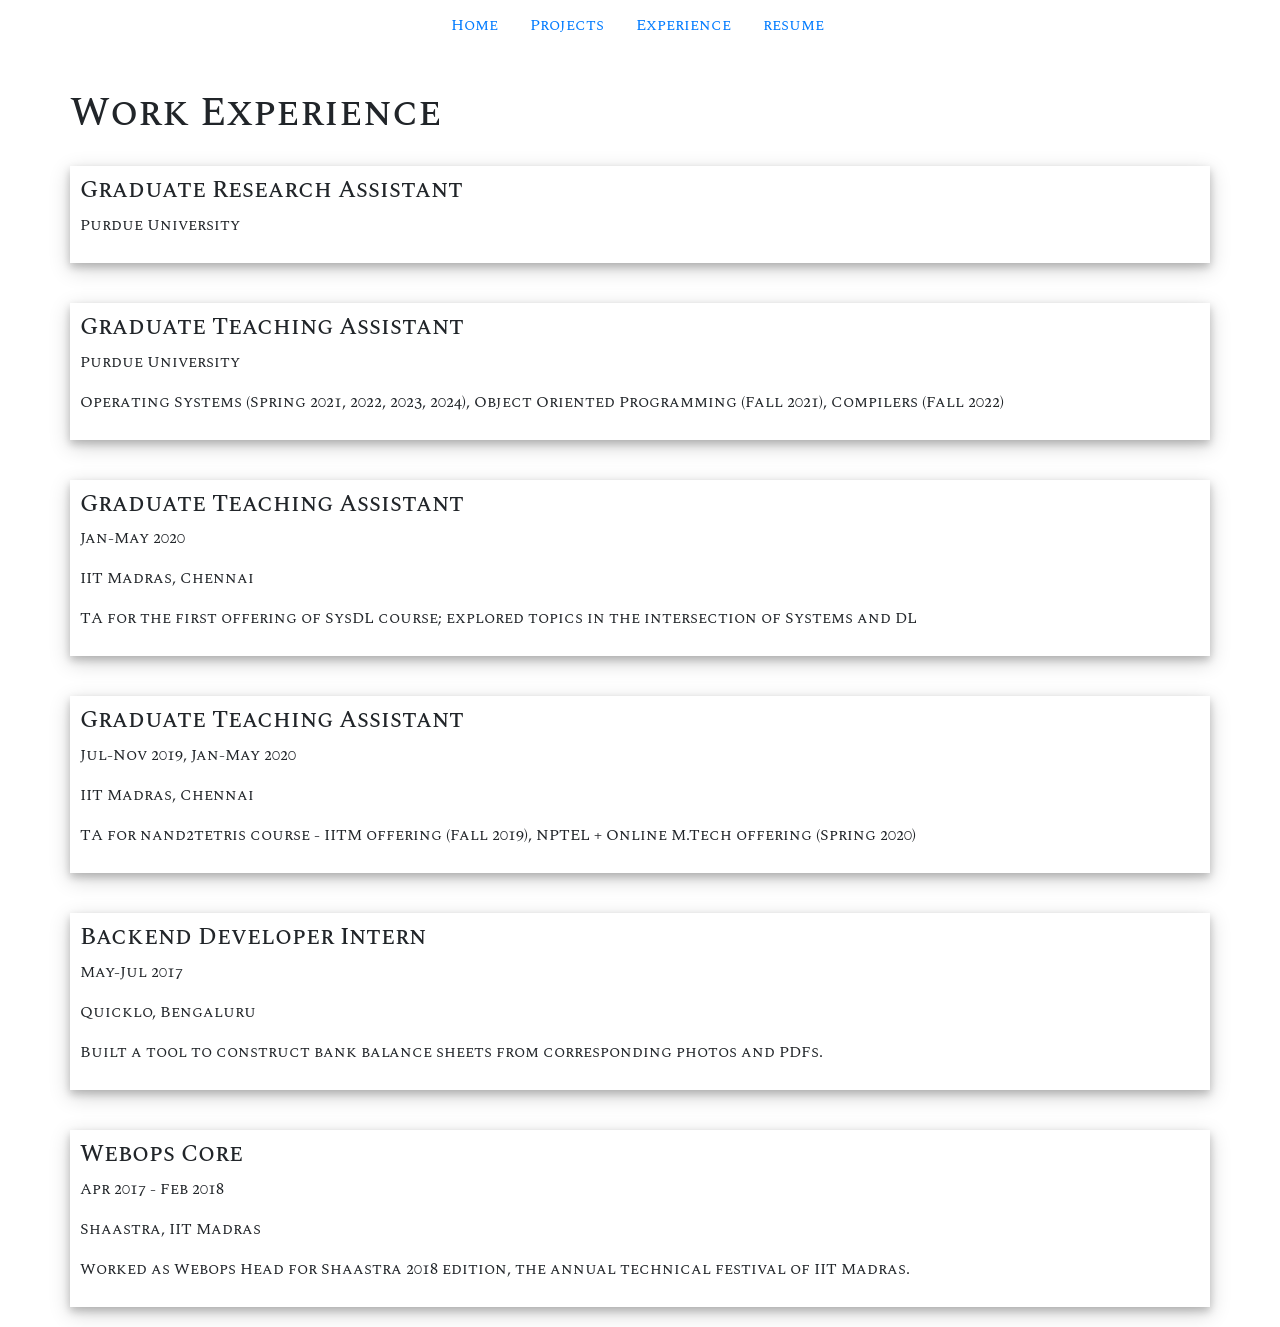
==== experience.html @ c031ea9e "initial commit" ====
<!DOCTYPE html>
<meta name="viewport" content="width=device-width, initial-scale=1, maximum-scale=1, user-scalable=0"/>
<html>
<head>
	<title>Gokulan Ravi</title>
</head>
<body>
	<ul class="nav justify-content-center">
		<li class="nav-item">
			<a class="nav-link" href="./">Home</a>
		</li>
		<li class="nav-item">
			<a class="nav-link" href="./projects">Projects</a>
		</li>
		<li class="nav-item">
			<a class="nav-link" href="./experience">Experience</a>
		</li>
		<!--<li>
			<a class="nav-link" href="./news">News</a>
		</li>-->
		<li>
			<a class="nav-link" href="./res/resume.pdf">resume</a>
		</li>
	</ul>
	<div class="container" id="main-page">
		<h1 class="row">Work Experience</h1>
		<div class="row">
      <div class="work">
        <h4>Graduate Research Assistant</h4>
        <p>Purdue University</p>
      </div>
			<div class="work">
				<h4>Graduate Teaching Assistant</h4>
				<p>Purdue University</p>
				<p>Operating Systems (Spring 2021, 2022, 2023, 2024), Object Oriented Programming (Fall 2021), Compilers (Fall 2022)</p>
			</div>
      <div class="work">
				<h4>Graduate Teaching Assistant</h4>
				<p>Jan-May 2020</p>
				<p>IIT Madras, Chennai</p>
				<p>TA for the first offering of SysDL course; explored topics in the intersection of Systems and DL</p>
			</div>
			<div class="work">
				<h4>Graduate Teaching Assistant</h4>
				<p>Jul-Nov 2019, Jan-May 2020</p>
				<p>IIT Madras, Chennai</p>
				<p>TA for nand2tetris course - IITM offering (Fall 2019), NPTEL + Online M.Tech offering (Spring 2020)</p>
			</div>
			<div class="work">
				<h4>Backend Developer Intern</h4>
				<p>May-Jul 2017</p>
				<p>Quicklo, Bengaluru</p>
				<p>Built a tool to construct bank balance sheets from corresponding photos and PDFs.</p>
			</div>
			<div class="work">
				<h4>Webops Core</h4>
				<p>Apr 2017 - Feb 2018</p>
				<p>Shaastra, IIT Madras</p>
				<p>Worked as Webops Head for Shaastra 2018 edition, the annual technical festival of IIT Madras.</p>
			</div>
		</div>
	</div>

	<link rel="stylesheet" type="text/css" href="./main.css">
	<link rel="stylesheet" href="https://maxcdn.bootstrapcdn.com/bootstrap/4.5.2/css/bootstrap.min.css">

	<!-- jQuery library -->
	<script src="https://ajax.googleapis.com/ajax/libs/jquery/3.5.1/jquery.min.js"></script>

	<!-- Popper JS -->
	<script src="https://cdnjs.cloudflare.com/ajax/libs/popper.js/1.16.0/umd/popper.min.js"></script>

	<!-- Latest compiled JavaScript -->
	<script src="https://maxcdn.bootstrapcdn.com/bootstrap/4.5.2/js/bootstrap.min.js"></script>

	<link rel="preconnect" href="https://fonts.gstatic.com">
	<link href="https://fonts.googleapis.com/css2?family=Spectral+SC:wght@200;300;500&display=swap" rel="stylesheet">
</body>
</html>
---- main.css ----
.nav{
	padding: 5px;
	box-shadow: 1px;
}

#main-page{
	margin-top: 40px;
}


div, li{
	font-family: 'Spectral SC';
}

#main-photo{
	width: 90%;
	/*border-radius: 50% 50%;*/
}
/*@media screen and (min-width: 769px){
	#main-photo{
		width: 100%;
		border-radius: 50%;
	}
}

@media screen and (max-width: 768px){
	#main-photo{
		width: 60%;
	}
}*/

#blog-content {
	font-family: 'Spectral', serif;;
}

#experience, #experience th, #experience td, #experience tr{
	border: 1px solid black;
}

#experience th, #experience td{
	padding: 2px;
}

.project, .work{
	margin: 20px 0px;
	padding: 10px;
	box-shadow: 0 4px 8px 0 rgba(0, 0, 0, 0.2), 0 6px 20px 0 rgba(0, 0, 0, 0.19);
	width: 100%;
}
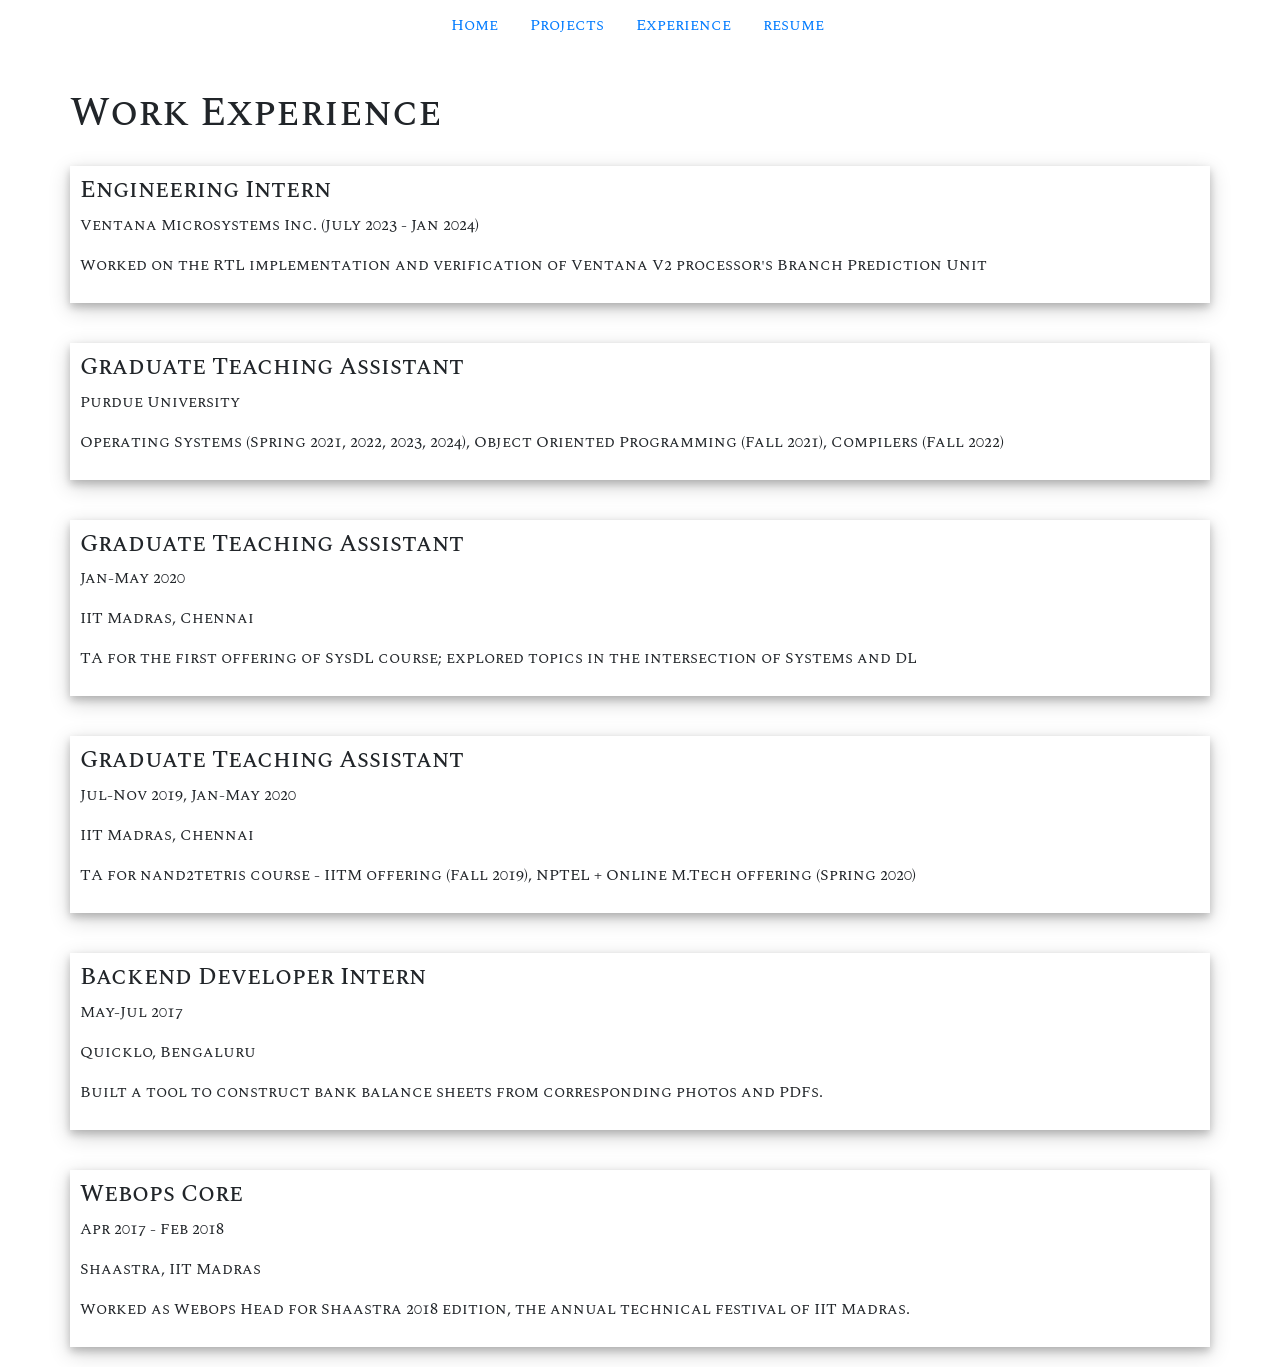
==== commit 36d6b33c: "Update experience.html" ====
--- a/experience.html
+++ b/experience.html
@@ -26,8 +26,9 @@
 		<h1 class="row">Work Experience</h1>
 		<div class="row">
       <div class="work">
-        <h4>Graduate Research Assistant</h4>
-        <p>Purdue University</p>
+        <h4>Engineering Intern</h4>
+        <p>Ventana Microsystems Inc. (July 2023 - Jan 2024)</p>
+        <p>Worked on the RTL implementation and verification of Ventana V2 processor's Branch Prediction Unit</p>
       </div>
 			<div class="work">
 				<h4>Graduate Teaching Assistant</h4>
